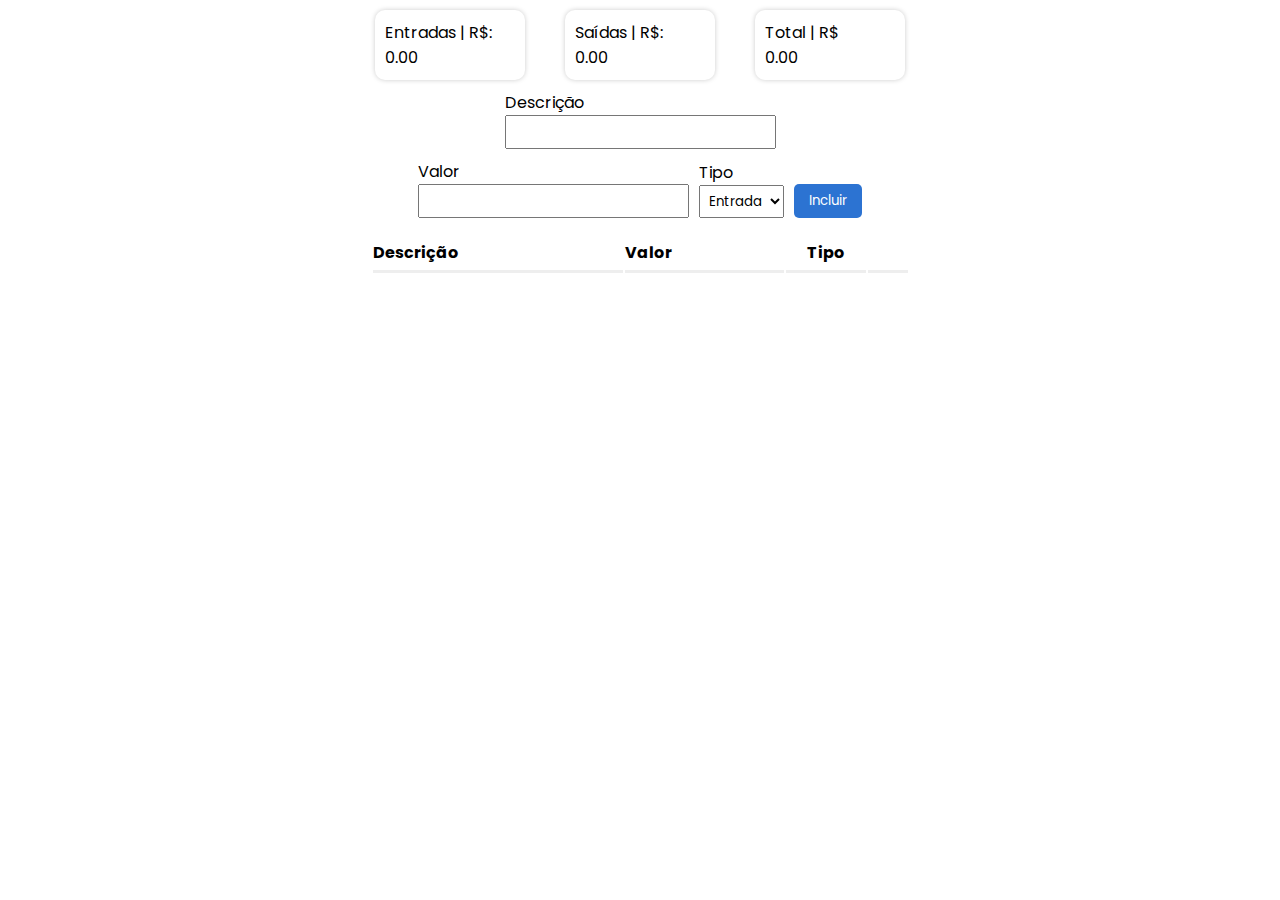
==== index.html @ 5ce7ca33 "first commit" ====
<!DOCTYPE html>
<html lang="pt-br">
<head>
    <meta charset="UTF-8">
    <meta name="viewport" content="width=device-width, initial-scale=1.0">
    <!--Compilação CSS-->
    <link rel="stylesheet" href="assets/css/style.css">
    <!--Boxicons-->
    <link href='https://unpkg.com/boxicons@2.1.4/css/boxicons.min.css' rel='stylesheet'>

    <title>Document</title>
</head>
<body>
    <main>
        <div class="resume">
            <div>
                Entradas | R$:
                <span class="incomes">0.00</span>
            </div>
            <div>
                Saídas | R$:
                <span class="expenses">0.00</span>
            </div>
            <div>
                Total | R$
                <span class="total"> 0.00</span>
            </div>
        </div>
        <div class="newItem">
            <div class="divDesc">
                <label for="desc">Descrição</label>
                <input type="text" id="desc">
            </div>
            <div class="divAmount">
                <label for="amount">Valor</label>
                <input type="number" id="amount">
            </div>
            <div class="divType">
                <label for="tyoe">Tipo</label>
                <select id="type">
                    <option>Entrada</option>
                    <option>Saída</option>
                </select>
            </div>
            <button id="btnNew">Incluir</button>
        </div>
        <div class="divTable">
            <table>
                <thead>
                    <tr>
                        <th>Descrição</th>
                        <th class="columnAmount">Valor</th>
                        <th class="columnType">Tipo</th>
                        <th class="columnAction"></th>
                    </tr>
                </thead>
                <tbody>

                </tbody>
            </table>
        </div>
    </main>
    
    <!--Compilação de Script-->
    <script src="assets/js/app.js"></script>
</body>
</html>
---- assets/css/style.css ----
@import url('https://fonts.googleapis.com/css2?family=Poppins:wght@300;400;500;600&display=swap');
:root{
    --primary-color: #ccc;
    --button-color: #2c73d2;
    --chevron-up-color: #00c9a7;
    --chevron-down-color: #d83121;
}

*{
    margin: 0;
    padding: 0;
    box-sizing: border-box;
    font-family: 'Poppins', sans-serif;
    outline: none;
}

body{
    height: 100vh;
    display: flex;
    justify-content: center;
}

main{
    max-width: 550px;
    width: 100%;
    display: flex;
    flex-direction: column;
    align-items: center;
}

.resume{
    display: flex;
    padding: 10px 0;
    gap: 40px;
    width: 100%;
    justify-content: center;
    flex-wrap: wrap;
}

.resume>div{
    display: flex;
    flex-direction: column;
    box-shadow: 0px 0px 5px var(--primary-color);
    border-radius: 10px;
    padding: 10px;
    width: 150px;
}

.newItem{
    display: flex;
    gap: 10px;
    align-items: end;
    width: 100%;
    justify-content: center;
    flex-wrap: wrap;
}

.divDesc, .divType, .divAmount{
    display: flex;
    flex-direction: column;
}

.newItem>button{
    background-color: var(--button-color);
    color: #fff;
    border: none;
    padding: 0 15px;
    border-radius: 5px;
    cursor: pointer;
    height: 34px;
}

input, select{
    padding: 5px;
}

.divTable{
    display: flex;
    width: 100%;
    justify-content: center;
}

table{
    width: 98%;
    padding: 20px 0;
    border-radius: 5px;
}

th{
    text-align: start;
    border-bottom: inset;
    padding-bottom: 5px;
}

i{
    font-size: 25px;
}

.bxs-chevron-up-circle{
    color: var(--chevron-up-color);
}

.bxs-chevron-down-circle{
    color: var(--chevron-down-color);
}

.columnAction{
    width: 40px;
    text-align: center;
}

.columnAction>button{
    background: transparent;
    border: none;
}

.columnAmount{
    width: 30%;
}

.columnType{
    width: 80px;
    text-align: center;
}
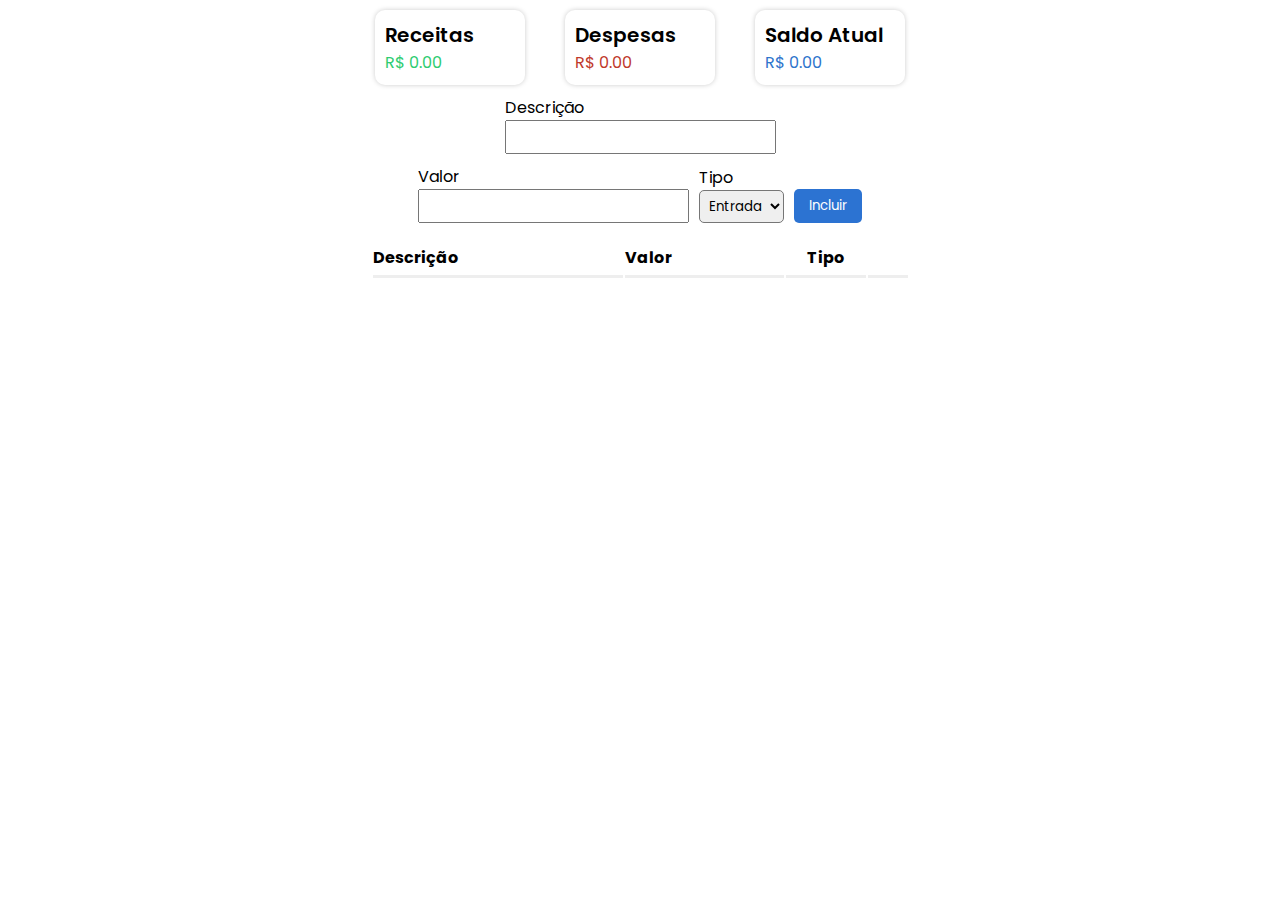
==== commit 56284ce2: "refactor: alterações no javascript na composição de cores e parametros" ====
--- a/index.html
+++ b/index.html
@@ -14,15 +14,15 @@
     <main>
         <div class="resume">
             <div>
-                Entradas | R$:
+                <h1>Receitas</h1>
                 <span class="incomes">0.00</span>
             </div>
             <div>
-                Saídas | R$:
-                <span class="expenses">0.00</span>
+                <h1>Despesas</h1>
+                <span class="expenses"> 0.00</span>
             </div>
             <div>
-                Total | R$
+                <h1>Saldo Atual</h1>
                 <span class="total"> 0.00</span>
             </div>
         </div>
--- a/assets/css/style.css
+++ b/assets/css/style.css
@@ -4,6 +4,10 @@
     --button-color: #2c73d2;
     --chevron-up-color: #00c9a7;
     --chevron-down-color: #d83121;
+    --incomes-color: #2ecc71;
+    --expenses-color: #c0392b;
+    --total-color: #2e75cc;
+
 }
 
 *{
@@ -26,6 +30,23 @@
     display: flex;
     flex-direction: column;
     align-items: center;
+}
+
+h1{
+    font-size: 20px;
+    font-weight: 600;
+}
+
+.incomes{
+    color: var(--incomes-color);
+}
+
+.expenses{
+    color: var(--expenses-color);
+}
+
+.total{
+    color: var(--total-color);
 }
 
 .resume{
@@ -74,6 +95,10 @@
     padding: 5px;
 }
 
+select{
+    border-radius: 5px;
+}
+
 .divTable{
     display: flex;
     width: 100%;
@@ -94,6 +119,16 @@
 
 i{
     font-size: 25px;
+}
+
+input::-webkit-outer-spin-button,
+input::-webkit-inner-spin-button{
+    -webkit-appearance: none;
+    margin: 0;
+}
+
+input[type=number]{
+    -moz-appearance: textfield;
 }
 
 .bxs-chevron-up-circle{
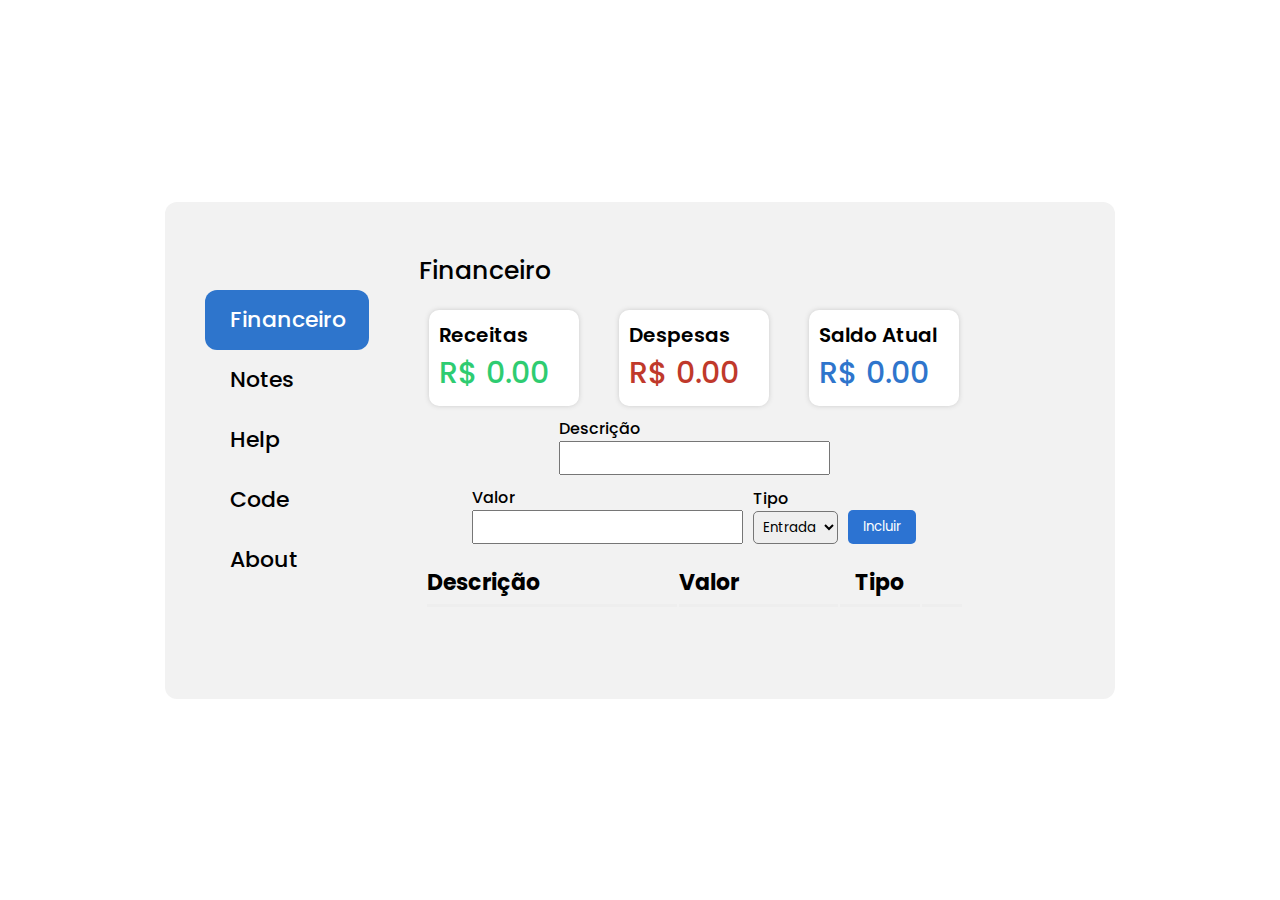
==== commit f6d3391e: "refactor: modificações no script e alteração no projeto" ====
--- a/index.html
+++ b/index.html
@@ -3,65 +3,143 @@
 <head>
     <meta charset="UTF-8">
     <meta name="viewport" content="width=device-width, initial-scale=1.0">
-    <!--Compilação CSS-->
     <link rel="stylesheet" href="assets/css/style.css">
     <!--Boxicons-->
     <link href='https://unpkg.com/boxicons@2.1.4/css/boxicons.min.css' rel='stylesheet'>
 
-    <title>Document</title>
+    <title>Menu Principal</title>
 </head>
 <body>
-    <main>
-        <div class="resume">
-            <div>
-                <h1>Receitas</h1>
-                <span class="incomes">0.00</span>
-            </div>
-            <div>
-                <h1>Despesas</h1>
-                <span class="expenses"> 0.00</span>
-            </div>
-            <div>
-                <h1>Saldo Atual</h1>
-                <span class="total"> 0.00</span>
+    <div class="container">
+        <div class="topic">
+            <div class="content">
+                <input type="radio" name="slider" checked id="home">
+                <input type="radio" name="slider" id="blog">
+                <input type="radio" name="slider" id="help">
+                <input type="radio" name="slider" id="code">
+                <input type="radio" name="slider" id="about">
+
+                <div class="list">
+                    <label for="home" class="home">
+                        <span>Financeiro</span>
+                    </label>
+                    <label for="blog" class="blog">
+                        <span>Notes</span>
+                    </label>
+                    <label for="help" class="help">
+                        <span>Help</span>
+                    </label>
+                    <label for="code" class="code">
+                        <span>Code</span>
+                    </label>
+                    <label for="about" class="about">
+                        <span>About</span>
+                    </label>
+                    <div class="slider"></div>
+                </div>
+
+                <div class="text-content">
+                    <div class="home text">
+                        <h1 class="title">Financeiro</h1>
+                        <main>
+                            <div class="resume">
+                                <div class="card-item">
+                                    <h1>Receitas</h1>
+                                    <span class="incomes">0.00</span>
+                                </div>
+                                <div class="card-item">
+                                    <h1>Despesas</h1>
+                                    <span class="expenses"> 0.00</span>
+                                </div>
+                                <div class="card-item">
+                                    <h1>Saldo Atual</h1>
+                                    <span class="total"> 0.00</span>
+                                </div>
+                            </div>
+                            <div class="newItem">
+                                <div class="divDesc">
+                                    <label for="desc" class="label-text">Descrição</label>
+                                    <input type="text" id="desc">
+                                </div>
+                                <div class="divAmount">
+                                    <label for="amount" class="label-text">Valor</label>
+                                    <input type="number" id="amount">
+                                </div>
+                                <div class="divType">
+                                    <label for="tyoe" class="label-text">Tipo</label>
+                                    <select id="type">
+                                        <option>Entrada</option>
+                                        <option>Saída</option>
+                                    </select>
+                                </div>
+                                <button id="btnNew">Incluir</button>
+                            </div>
+                            <div class="divTable">
+                                <table>
+                                    <thead>
+                                        <tr>
+                                            <th class="columnDesc">Descrição</th>
+                                            <th class="columnAmount">Valor</th>
+                                            <th class="columnType">Tipo</th>
+                                            <th class="columnAction"></th>
+                                        </tr>
+                                    </thead>
+                                    <tbody>
+                    
+                                    </tbody>
+                                </table>
+                            </div>
+                        </main>
+                        
+                    </div>
+                    <div class="blog text">
+                        <h1 class="title">Minhas Anotações</h1>
+                        <div class="note-block">
+                            <div class="container-notes">
+                                <div class="addNote-content">
+                                    <div class="icon-plus">+</div>
+                                    <span>Adicionar</span>
+                                </div>
+                                <div class="content-notes">
+                    
+                                </div>
+                            </div>
+                        </div>
+                    </div>
+                    <div class="help text">
+                        <h1 class="title">Help</h1>
+                        <p>Lorem ipsum dolor, sit amet consectetur adipisicing elit. Incidunt eos ex, quaerat dolorum adipisci quisquam? 
+                            Ut, aut. Corrupti dolorem eos, repellat, totam quas voluptate consequatur illum libero perferendis et assumenda. 
+                            Sint aperiam a neque eos quis? 
+                            Saepe, vero obcaecati id cum iste necessitatibus aut dolorum quis ipsa eius dicta minus blanditiis laborum eos pariatur nesciunt minima sequi. 
+                            Nobis, nostrum minima.
+                        </p>
+                    </div>
+                    <div class="code text">
+                        <h1 class="title">Code</h1>
+                        <p>Lorem ipsum dolor, sit amet consectetur adipisicing elit. Incidunt eos ex, quaerat dolorum adipisci quisquam? 
+                            Ut, aut. Corrupti dolorem eos, repellat, totam quas voluptate consequatur illum libero perferendis et assumenda. 
+                            Sint aperiam a neque eos quis? 
+                            Saepe, vero obcaecati id cum iste necessitatibus aut dolorum quis ipsa eius dicta minus blanditiis laborum eos pariatur nesciunt minima sequi. 
+                            Nobis, nostrum minima.
+                        </p>
+                    </div>
+                    <div class="about text">
+                        <h1 class="title">About</h1>
+                        <p>Lorem ipsum dolor, sit amet consectetur adipisicing elit. Incidunt eos ex, quaerat dolorum adipisci quisquam? 
+                            Ut, aut. Corrupti dolorem eos, repellat, totam quas voluptate consequatur illum libero perferendis et assumenda. 
+                            Sint aperiam a neque eos quis? 
+                            Saepe, vero obcaecati id cum iste necessitatibus aut dolorum quis ipsa eius dicta minus blanditiis laborum eos pariatur nesciunt minima sequi. 
+                            Nobis, nostrum minima.
+                        </p>
+                    </div>
+                </div>
+
             </div>
         </div>
-        <div class="newItem">
-            <div class="divDesc">
-                <label for="desc">Descrição</label>
-                <input type="text" id="desc">
-            </div>
-            <div class="divAmount">
-                <label for="amount">Valor</label>
-                <input type="number" id="amount">
-            </div>
-            <div class="divType">
-                <label for="tyoe">Tipo</label>
-                <select id="type">
-                    <option>Entrada</option>
-                    <option>Saída</option>
-                </select>
-            </div>
-            <button id="btnNew">Incluir</button>
-        </div>
-        <div class="divTable">
-            <table>
-                <thead>
-                    <tr>
-                        <th>Descrição</th>
-                        <th class="columnAmount">Valor</th>
-                        <th class="columnType">Tipo</th>
-                        <th class="columnAction"></th>
-                    </tr>
-                </thead>
-                <tbody>
+    </div>
 
-                </tbody>
-            </table>
-        </div>
-    </main>
+    <script src="assets/js/app.js"></script>
     
-    <!--Compilação de Script-->
-    <script src="assets/js/app.js"></script>
 </body>
 </html>--- a/assets/css/style.css
+++ b/assets/css/style.css
@@ -1,5 +1,7 @@
-@import url('https://fonts.googleapis.com/css2?family=Poppins:wght@300;400;500;600&display=swap');
+@import url('https://fonts.googleapis.com/css2?family=Poppins:wght@200;300;400;500;600;700&display=swap');
+
 :root{
+    /*Style colors - menu principal*/
     --primary-color: #ccc;
     --button-color: #2c73d2;
     --chevron-up-color: #00c9a7;
@@ -8,6 +10,16 @@
     --expenses-color: #c0392b;
     --total-color: #2e75cc;
 
+    /*Style colors - financeiro*/
+    --vertical-menu: #2e75cc;
+    --background-menu: #f2f2f2;
+    --select-color: #fff;
+
+    /*Style colors - bloco de notas*/
+    --addnote-color: #808080;
+    --scrollbar-color: #4b4453;
+    --removeclose-color: #000;
+
 }
 
 *{
@@ -15,13 +27,13 @@
     padding: 0;
     box-sizing: border-box;
     font-family: 'Poppins', sans-serif;
-    outline: none;
-}
-
+}
+  
 body{
-    height: 100vh;
     display: flex;
     justify-content: center;
+    align-items: center;
+    min-height: 100vh;
 }
 
 main{
@@ -57,6 +69,7 @@
     justify-content: center;
     flex-wrap: wrap;
 }
+
 
 .resume>div{
     display: flex;
@@ -79,6 +92,18 @@
 .divDesc, .divType, .divAmount{
     display: flex;
     flex-direction: column;
+}
+
+.card-item{
+    background-color: var(--select-color);
+}
+
+.label-text{
+    font-size: 16px;
+}
+
+.columnAction, .columnAmount, .columnType, .columnDesc{
+    font-size: 22px;
 }
 
 .newItem>button{
@@ -156,4 +181,225 @@
 .columnType{
     width: 80px;
     text-align: center;
-}+}
+
+td{
+    font-size: 14px;
+}
+
+/*Style CSS - Financeiro*/ 
+::selection{
+    background: var(--vertical-menu);
+}
+  
+.container{
+    max-width: 950px;
+    width: 100%;
+    padding: 50px 40px;
+    margin: 0px 20px;
+    border-radius: 12px;
+    background: var(--background-menu);
+ }
+  
+.container .topic{
+    font-size: 30px;
+    font-weight: 500;
+    margin-bottom: 20px;
+}
+  
+.content input[type=radio]{
+    display: none;
+}
+  
+.content{
+    display: flex;
+    justify-content: space-between;
+    align-items: center;
+}
+  
+.content .list{
+    display: flex;
+    flex-direction: column;
+    position: relative;
+    width: 20%;
+    margin-right: 50px;
+}
+  
+.content .list label{
+    cursor: pointer;
+    height: 60px;
+    line-height: 60px;
+    font-size: 22px;
+    font-weight: 500;
+    padding-left: 25px;
+    transition: all 0.5s ease;
+    z-index: 10;
+}
+  
+#home:checked ~ .list label.home,
+#blog:checked ~ .list label.blog,
+#help:checked ~ .list label.help,
+#code:checked ~ .list label.code,
+#about:checked ~ .list label.about{
+    color: var(--select-color);
+}
+  
+.content .slider{
+    position: absolute;
+    left: 0;
+    top: 0;
+    height: 60px;
+    width: 100%;
+    border-radius: 12px;
+    transition: all 0.5s ease;  
+    background: var(--vertical-menu);
+}
+ 
+#home:checked ~ .list .slider{
+    top: 0;
+}
+  
+#blog:checked ~ .list .slider{
+    top: 60px;
+}
+  
+#help:checked ~ .list .slider{
+    top: 120px;
+}
+  
+#code:checked ~ .list .slider{
+    top: 180px;
+}
+  
+#about:checked ~ .list .slider{
+    top: 240px;
+}
+  
+.content .text-content{
+    width: 80%;
+    height: 100%;
+}
+  
+.content .text{
+    display: none;
+}
+  
+.content .text .title{
+    font-size: 25px;
+    margin-bottom: 10px;
+    font-weight: 500;
+}
+  
+.container .text p{
+    text-align: justify;
+}
+  
+.content .text-content .home{
+    display: block;
+}
+  
+#home:checked ~ .text-content .home,
+#blog:checked ~ .text-content .blog,
+#help:checked ~ .text-content .help,
+#code:checked ~ .text-content .code,
+#about:checked ~ .text-content .about{
+    display: block;
+}
+  
+#blog:checked ~ .text-content .home,
+#help:checked ~ .text-content .home,
+#code:checked ~ .text-content .home,
+#about:checked ~ .text-content .home{
+    display: none;
+}
+  
+.content .list label:hover{
+    color: var(--vertical-menu);
+}
+/*Style CSS - Financeiro(fim)*/
+
+/*Style CSS - Bloco de Notas*/
+.note-block{
+    display: flex;
+    padding: 10px 10px;
+    width: 690px;
+    height: auto;
+    border: 1px solid #000;
+}
+
+.container-notes{
+    display: flex;
+    flex-wrap: wrap;
+    gap: 10px;
+    padding: 10px 10px 10px 25px;
+}
+
+.addNote-content{
+    display: flex;
+    flex-direction: column;
+    align-items: center;
+    justify-content: center;
+    width: 200px;
+    border: 1px dashed var(--addnote-color);
+    height: 150px;
+    cursor: pointer;
+}
+
+/*Personalização do icone de adicinar*/
+.icon-plus{
+    padding: 0 14px;
+    border: 1px solid;
+    width: fit-content;
+    border-radius: 50%;
+    font-size: xx-large;
+}
+
+.content-notes{
+    display: contents;
+}
+
+/*Definição do bloco de notas, tamanho e estilo*/
+textarea{
+    padding: 5px;
+    padding-top: 14px;
+    outline: none;
+    resize: none;
+    border: none;
+    background: transparent;
+    font-size: 20px;
+    width: 200px;
+    height: 150px;
+}
+
+textarea::-webkit-scrollbar{
+    width: 4px;
+}
+
+textarea::-webkit-scrollbar-thumb{
+    border-radius: 10px;
+    background-color: var(--scrollbar-color);
+}
+
+.item{
+    position: relative;
+    width: 200px;
+    height: 150px;
+}
+
+/*Icone de remoção ou exclusão do item inserido*/
+.remove{
+    position: absolute;
+    right: 6px;
+    cursor: pointer;
+    font-size: 14px;
+    color: var(--removeclose-color);
+}
+
+.current-date{
+    position: absolute;
+    left: 6px;
+    cursor: pointer;
+    font-size: 14px;
+    color: var(--removeclose-color);
+}
+/*Style CSS - Bloco de Notas(fim)*/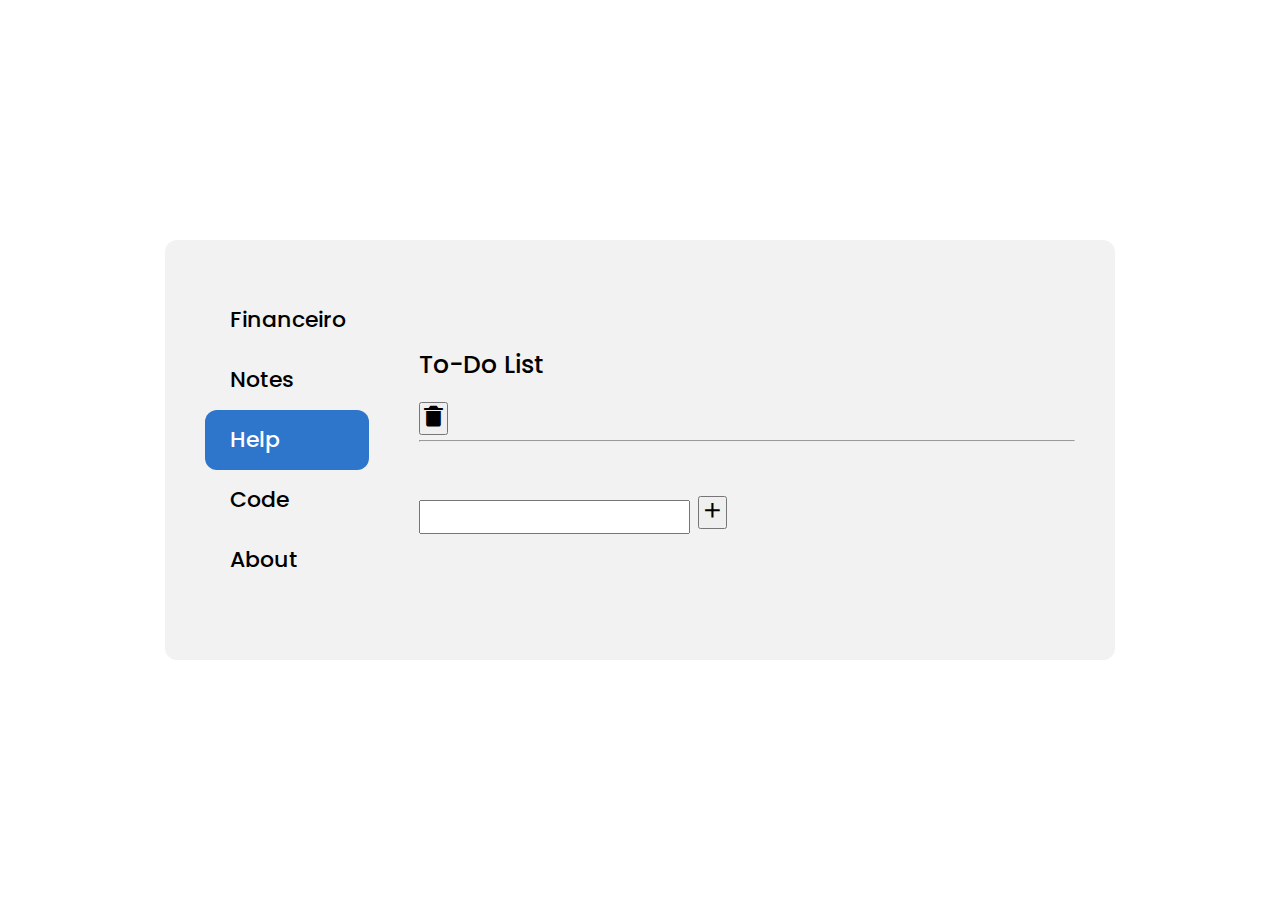
==== commit 79e7ecab: "feat: inserção do to-do list" ====
--- a/index.html
+++ b/index.html
@@ -13,9 +13,9 @@
     <div class="container">
         <div class="topic">
             <div class="content">
-                <input type="radio" name="slider" checked id="home">
+                <input type="radio" name="slider" id="home">
                 <input type="radio" name="slider" id="blog">
-                <input type="radio" name="slider" id="help">
+                <input type="radio" name="slider" checked  id="help">
                 <input type="radio" name="slider" id="code">
                 <input type="radio" name="slider" id="about">
 
@@ -107,13 +107,19 @@
                         </div>
                     </div>
                     <div class="help text">
-                        <h1 class="title">Help</h1>
-                        <p>Lorem ipsum dolor, sit amet consectetur adipisicing elit. Incidunt eos ex, quaerat dolorum adipisci quisquam? 
-                            Ut, aut. Corrupti dolorem eos, repellat, totam quas voluptate consequatur illum libero perferendis et assumenda. 
-                            Sint aperiam a neque eos quis? 
-                            Saepe, vero obcaecati id cum iste necessitatibus aut dolorum quis ipsa eius dicta minus blanditiis laborum eos pariatur nesciunt minima sequi. 
-                            Nobis, nostrum minima.
-                        </p>
+                        <h1 class="title">To-Do List</h1>
+                        <div class="to-do">
+                            <div class="header">
+                                <button><i class="bx bxs-trash-alt"></i></button>
+                            </div>
+                            <hr>
+                            <br>
+                            <div class="divInsert">
+                                <input type="text" class="textInsert">
+                                <button><i class="bx bx-plus"></i></button>
+                            </div>
+                            <ul></ul>
+                        </div>
                     </div>
                     <div class="code text">
                         <h1 class="title">Code</h1>
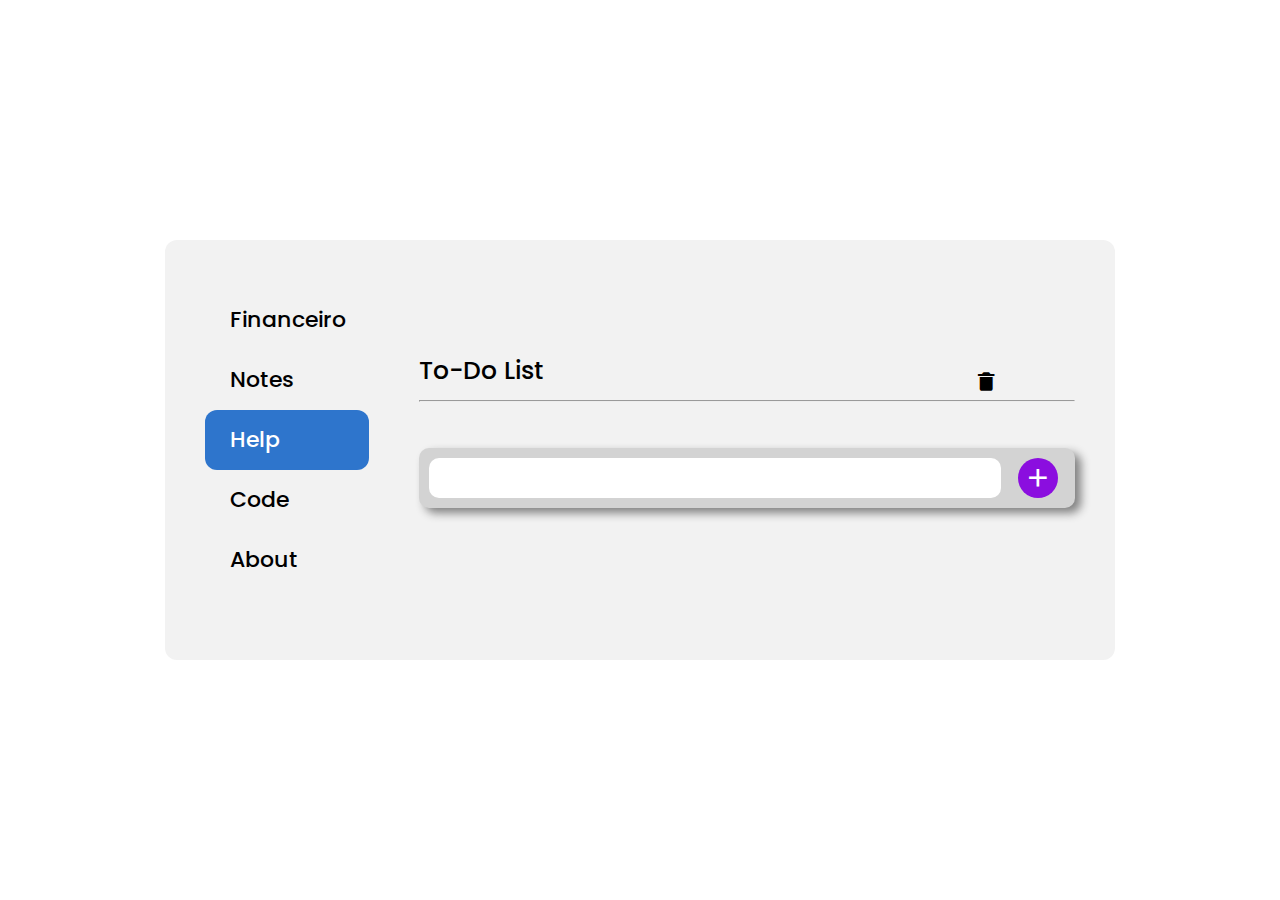
==== commit 54886533: "feat: inserção do script para o to-do list" ====
--- a/index.html
+++ b/index.html
@@ -108,17 +108,16 @@
                     </div>
                     <div class="help text">
                         <h1 class="title">To-Do List</h1>
-                        <div class="to-do">
-                            <div class="header">
-                                <button><i class="bx bxs-trash-alt"></i></button>
-                            </div>
-                            <hr>
-                            <br>
-                            <div class="divInsert">
-                                <input type="text" class="textInsert">
-                                <button><i class="bx bx-plus"></i></button>
-                            </div>
-                            <ul></ul>
+                        <div class="header">
+                            <button><i class='bx bxs-trash-alt'></i></button>
+                          </div>
+                          <hr/>
+                          <br />
+                          <div class="divInsert">
+                            <input class="textInsert" type="text" />
+                            <button><i class='bx bx-plus'></i></button>
+                          </div>
+                          <ul></ul>
                         </div>
                     </div>
                     <div class="code text">
--- a/assets/css/style.css
+++ b/assets/css/style.css
@@ -402,4 +402,112 @@
     font-size: 14px;
     color: var(--removeclose-color);
 }
-/*Style CSS - Bloco de Notas(fim)*/+/*Style CSS - Bloco de Notas(fim)*/
+
+/*Style CSS - To-Do List*/
+ul {
+    display: flex;
+    flex-direction: column-reverse;
+    margin-bottom: 20px;
+  }
+  
+  .header button {
+    position: absolute;
+    right: 18%;
+    margin-top: -30px;
+  } 
+  
+  .header i {
+    font-size: 22px;
+  } 
+  
+  .to-do {
+    margin-top: 40px;
+    width: 60%;
+  }
+  
+  .textInsert {
+    border: none;
+    padding: 10px;
+    border-radius: 10px;
+    outline: none;
+    width: 90%;
+  }
+  
+  .divInsert {
+    padding: 10px;
+    background-color: lightgray;
+    border-radius: 10px;
+    display: flex;
+    box-shadow: 6px 5px 10px 0px grey;
+  }
+  
+  button {
+    width: 10%;
+    background: transparent;
+    border: none;
+    cursor: pointer;
+    outline: none;
+  }
+  
+  .bx-plus {
+    font-size: 30px;
+    margin-left: 10px;
+    background-color: rgb(139, 14, 223);
+    border-radius: 50%;
+    padding: 5px;
+    color: white;
+  }
+  
+  .divLi {
+    margin-top: 20px;
+    padding: 10px;
+    background: lightgray;
+    border-radius: 10px;
+    box-shadow: 6px 5px 10px 0px grey;
+    display: flex;
+    align-items: center;
+  }
+  
+  .divLi span {
+    width: 80%;
+    color: dimgray;
+  }
+  
+  .divLi input {
+    width: 10%;
+    outline: none;
+    accent-color: currentcolor;
+  }
+  
+  .divLi i {
+    font-size: 22px;
+    color: brown;
+  }
+  
+  li {
+    list-style-type: none;
+  }
+  
+  .line-through {
+    text-decoration: line-through;
+  }
+  
+  @media (max-width: 775px) {
+    input {
+      width: 70%;
+    }
+  
+    .divInsert button {
+      width: 30%;
+    }
+  
+    i {
+      font-size: 30px;
+      padding: 0px;
+    }
+  
+    p {
+      font-size: x-large;
+    }
+  }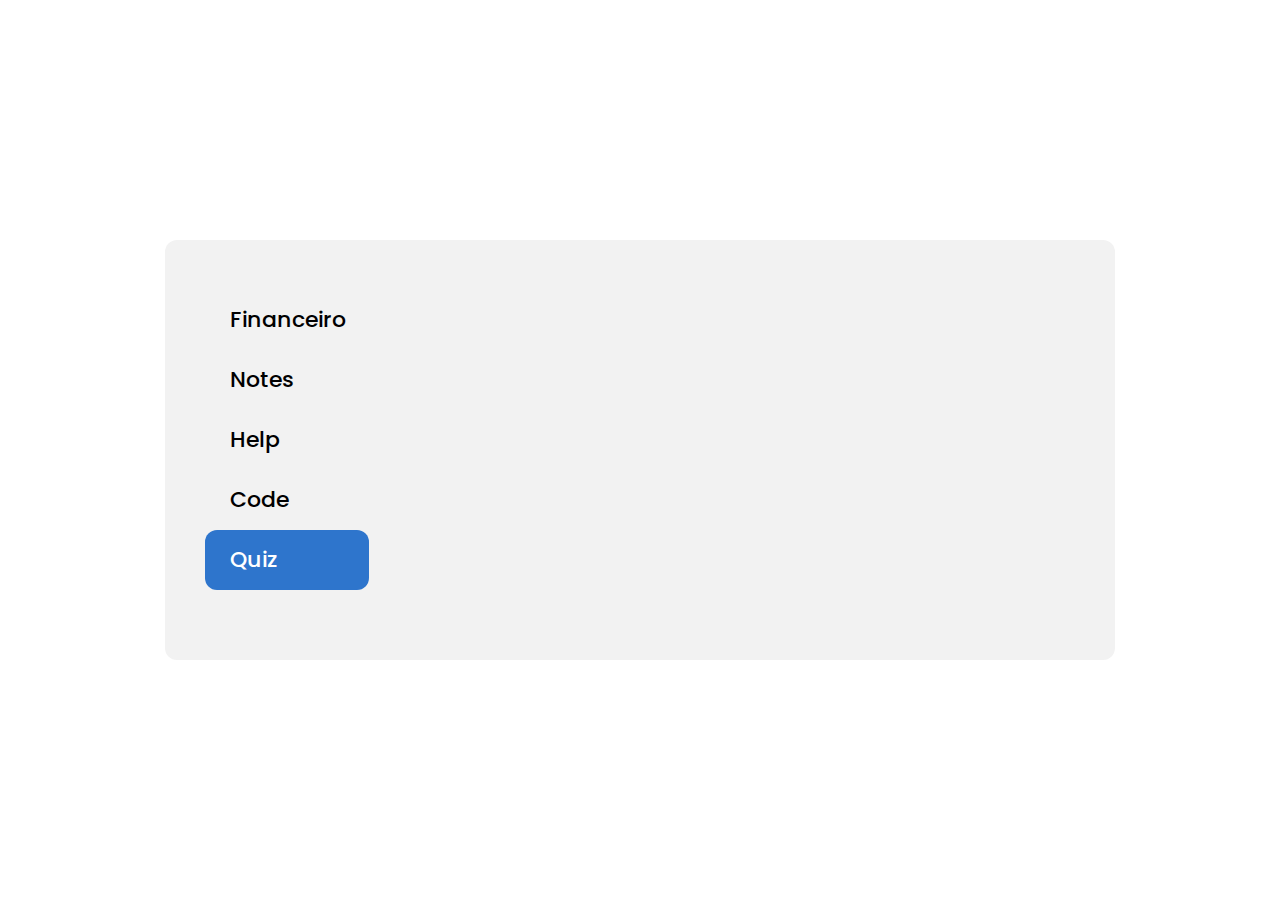
==== commit b1455749: "feat: inserção do quiz" ====
--- a/index.html
+++ b/index.html
@@ -15,9 +15,9 @@
             <div class="content">
                 <input type="radio" name="slider" id="home">
                 <input type="radio" name="slider" id="blog">
-                <input type="radio" name="slider" checked  id="help">
+                <input type="radio" name="slider" id="help">
                 <input type="radio" name="slider" id="code">
-                <input type="radio" name="slider" id="about">
+                <input type="radio" name="slider" checked id="about">
 
                 <div class="list">
                     <label for="home" class="home">
@@ -33,7 +33,7 @@
                         <span>Code</span>
                     </label>
                     <label for="about" class="about">
-                        <span>About</span>
+                        <span>Quiz</span>
                     </label>
                     <div class="slider"></div>
                 </div>
@@ -107,17 +107,7 @@
                         </div>
                     </div>
                     <div class="help text">
-                        <h1 class="title">To-Do List</h1>
-                        <div class="header">
-                            <button><i class='bx bxs-trash-alt'></i></button>
-                          </div>
-                          <hr/>
-                          <br />
-                          <div class="divInsert">
-                            <input class="textInsert" type="text" />
-                            <button><i class='bx bx-plus'></i></button>
-                          </div>
-                          <ul></ul>
+                        
                         </div>
                     </div>
                     <div class="code text">
@@ -130,13 +120,16 @@
                         </p>
                     </div>
                     <div class="about text">
-                        <h1 class="title">About</h1>
-                        <p>Lorem ipsum dolor, sit amet consectetur adipisicing elit. Incidunt eos ex, quaerat dolorum adipisci quisquam? 
-                            Ut, aut. Corrupti dolorem eos, repellat, totam quas voluptate consequatur illum libero perferendis et assumenda. 
-                            Sint aperiam a neque eos quis? 
-                            Saepe, vero obcaecati id cum iste necessitatibus aut dolorum quis ipsa eius dicta minus blanditiis laborum eos pariatur nesciunt minima sequi. 
-                            Nobis, nostrum minima.
-                        </p>
+                        <h1 class="title">Quiz</h1>
+                        <div class="content-quiz">
+                            <span class="spnQtd"></span>
+                            <span class="question"></span>
+                            <div class="answers"></div>
+                        </div>
+                        <div class="finish">
+                            <span></span>
+                            <button>Reiniciar</button>
+                        </div>
                     </div>
                 </div>
 
--- a/assets/css/style.css
+++ b/assets/css/style.css
@@ -405,109 +405,3 @@
 /*Style CSS - Bloco de Notas(fim)*/
 
 /*Style CSS - To-Do List*/
-ul {
-    display: flex;
-    flex-direction: column-reverse;
-    margin-bottom: 20px;
-  }
-  
-  .header button {
-    position: absolute;
-    right: 18%;
-    margin-top: -30px;
-  } 
-  
-  .header i {
-    font-size: 22px;
-  } 
-  
-  .to-do {
-    margin-top: 40px;
-    width: 60%;
-  }
-  
-  .textInsert {
-    border: none;
-    padding: 10px;
-    border-radius: 10px;
-    outline: none;
-    width: 90%;
-  }
-  
-  .divInsert {
-    padding: 10px;
-    background-color: lightgray;
-    border-radius: 10px;
-    display: flex;
-    box-shadow: 6px 5px 10px 0px grey;
-  }
-  
-  button {
-    width: 10%;
-    background: transparent;
-    border: none;
-    cursor: pointer;
-    outline: none;
-  }
-  
-  .bx-plus {
-    font-size: 30px;
-    margin-left: 10px;
-    background-color: rgb(139, 14, 223);
-    border-radius: 50%;
-    padding: 5px;
-    color: white;
-  }
-  
-  .divLi {
-    margin-top: 20px;
-    padding: 10px;
-    background: lightgray;
-    border-radius: 10px;
-    box-shadow: 6px 5px 10px 0px grey;
-    display: flex;
-    align-items: center;
-  }
-  
-  .divLi span {
-    width: 80%;
-    color: dimgray;
-  }
-  
-  .divLi input {
-    width: 10%;
-    outline: none;
-    accent-color: currentcolor;
-  }
-  
-  .divLi i {
-    font-size: 22px;
-    color: brown;
-  }
-  
-  li {
-    list-style-type: none;
-  }
-  
-  .line-through {
-    text-decoration: line-through;
-  }
-  
-  @media (max-width: 775px) {
-    input {
-      width: 70%;
-    }
-  
-    .divInsert button {
-      width: 30%;
-    }
-  
-    i {
-      font-size: 30px;
-      padding: 0px;
-    }
-  
-    p {
-      font-size: x-large;
-    }
-  }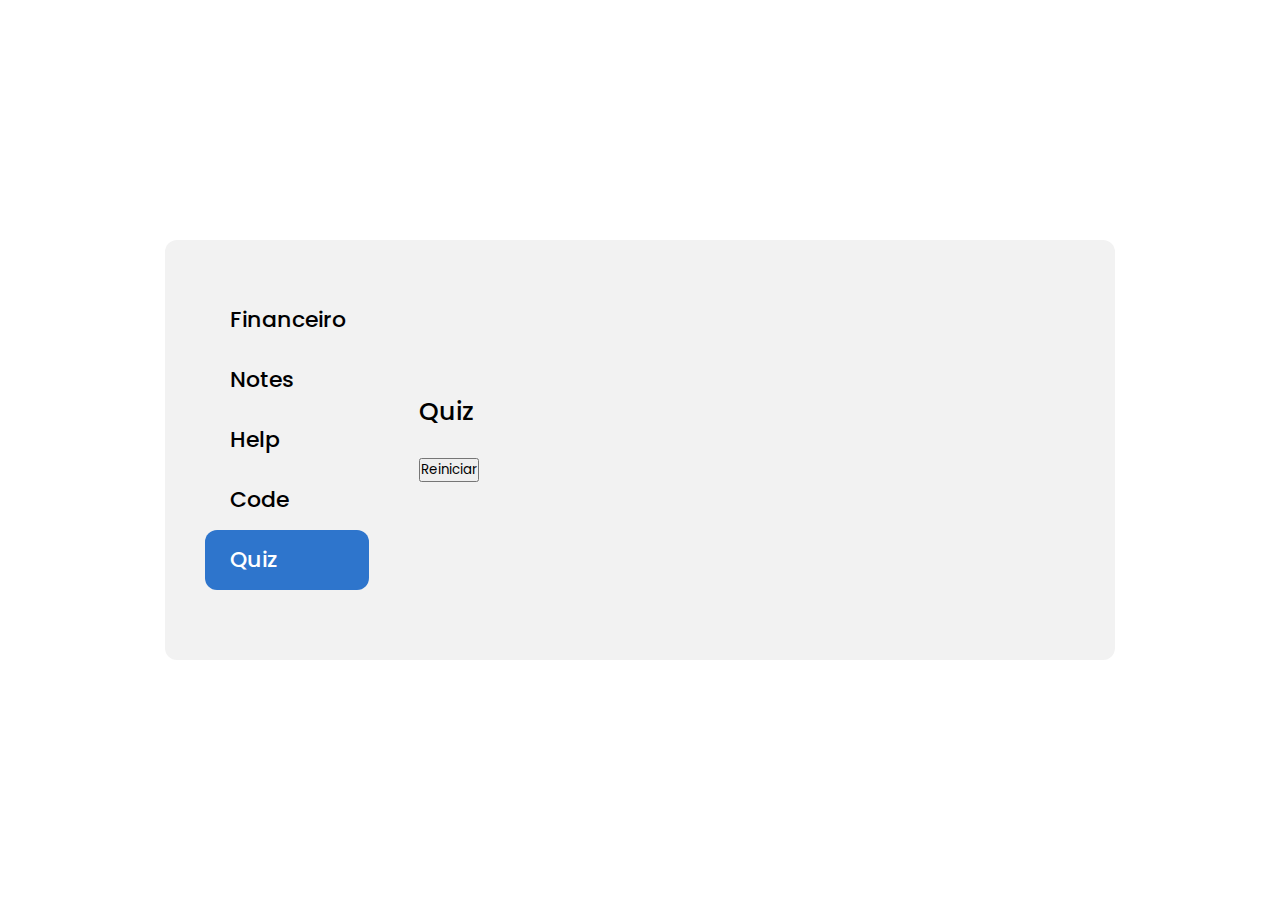
==== commit e1ae77c6: "feat: inserção de script para o quiz funcionar" ====
--- a/index.html
+++ b/index.html
@@ -107,8 +107,6 @@
                         </div>
                     </div>
                     <div class="help text">
-                        
-                        </div>
                     </div>
                     <div class="code text">
                         <h1 class="title">Code</h1>
@@ -121,17 +119,18 @@
                     </div>
                     <div class="about text">
                         <h1 class="title">Quiz</h1>
-                        <div class="content-quiz">
-                            <span class="spnQtd"></span>
-                            <span class="question"></span>
-                            <div class="answers"></div>
-                        </div>
-                        <div class="finish">
-                            <span></span>
-                            <button>Reiniciar</button>
-                        </div>
+                            <div class="content-quiz">
+                              <span class="spnQtd"></span>
+                              <span class="question"></span>
+                              <div class="answers"></div>
+                            </div>
+                            <div class="finish">
+                              <span></span>
+                              <button>Reiniciar</button>
+                            </div>
                     </div>
                 </div>
+            </div>
 
             </div>
         </div>
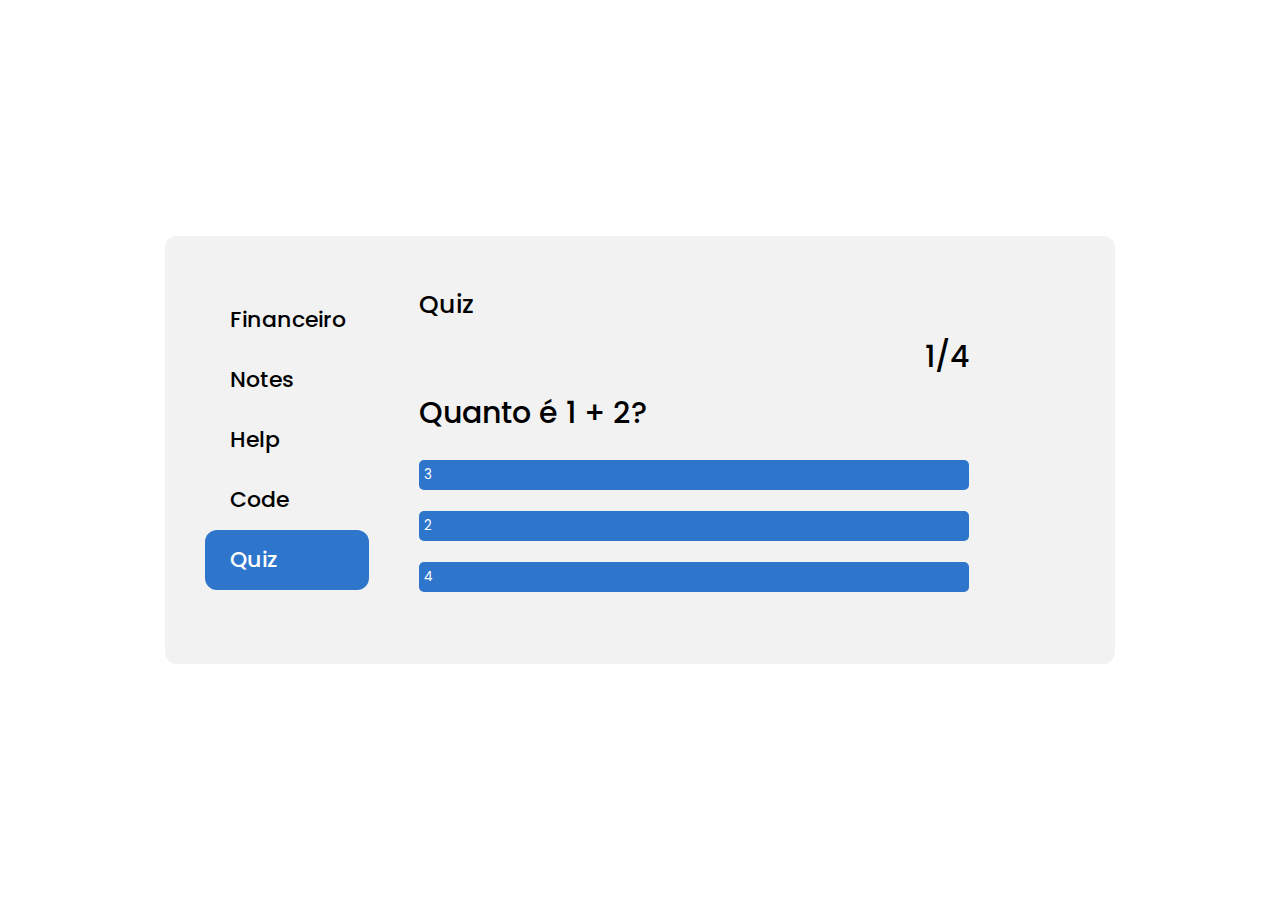
==== commit 89841cd2: "refactor: alteração ede parametros no script" ====
--- a/index.html
+++ b/index.html
@@ -119,6 +119,7 @@
                     </div>
                     <div class="about text">
                         <h1 class="title">Quiz</h1>
+                        <main class="quiz">
                             <div class="content-quiz">
                               <span class="spnQtd"></span>
                               <span class="question"></span>
@@ -126,8 +127,9 @@
                             </div>
                             <div class="finish">
                               <span></span>
-                              <button>Reiniciar</button>
+                              <button class="restart">Reiniciar</button>
                             </div>
+                          </main>
                     </div>
                 </div>
             </div>
@@ -136,7 +138,8 @@
         </div>
     </div>
 
+    
     <script src="assets/js/app.js"></script>
-    
+    <script src="assets/js/script.js" type="module"></script>
 </body>
 </html>--- a/assets/css/style.css
+++ b/assets/css/style.css
@@ -20,6 +20,8 @@
     --scrollbar-color: #4b4453;
     --removeclose-color: #000;
 
+
+    --restart-color: #ff784e;
 }
 
 *{
@@ -404,4 +406,51 @@
 }
 /*Style CSS - Bloco de Notas(fim)*/
 
-/*Style CSS - To-Do List*/
+/*Style CSS - Quiz*/
+.content-quiz{
+    display: flex;
+    flex-direction: column;
+    width: 100%;
+    gap: 10px;
+}
+  
+.spnQtd {
+    text-align: end;
+}
+  
+.answers {
+    display: flex;
+    flex-direction: column;
+    gap: 5px;
+}
+  
+button.restart{
+    width: 100%;
+    text-align: start;
+    padding: 5px;
+    border: none;
+    border-radius: 5px;
+    cursor: pointer;
+    background-color: var(--restart-color);
+    color: white;
+}
+  
+button.answer{
+    width: 100%;
+    text-align: start;
+    padding: 5px;
+    border: none;
+    border-radius: 5px;
+    cursor: pointer;
+    background-color: var(--vertical-menu);
+    color: white;
+}
+.finish {
+    display: none;
+    flex-direction: column;
+    gap: 10px;
+}
+  
+.finish button {
+    text-align: center;
+}